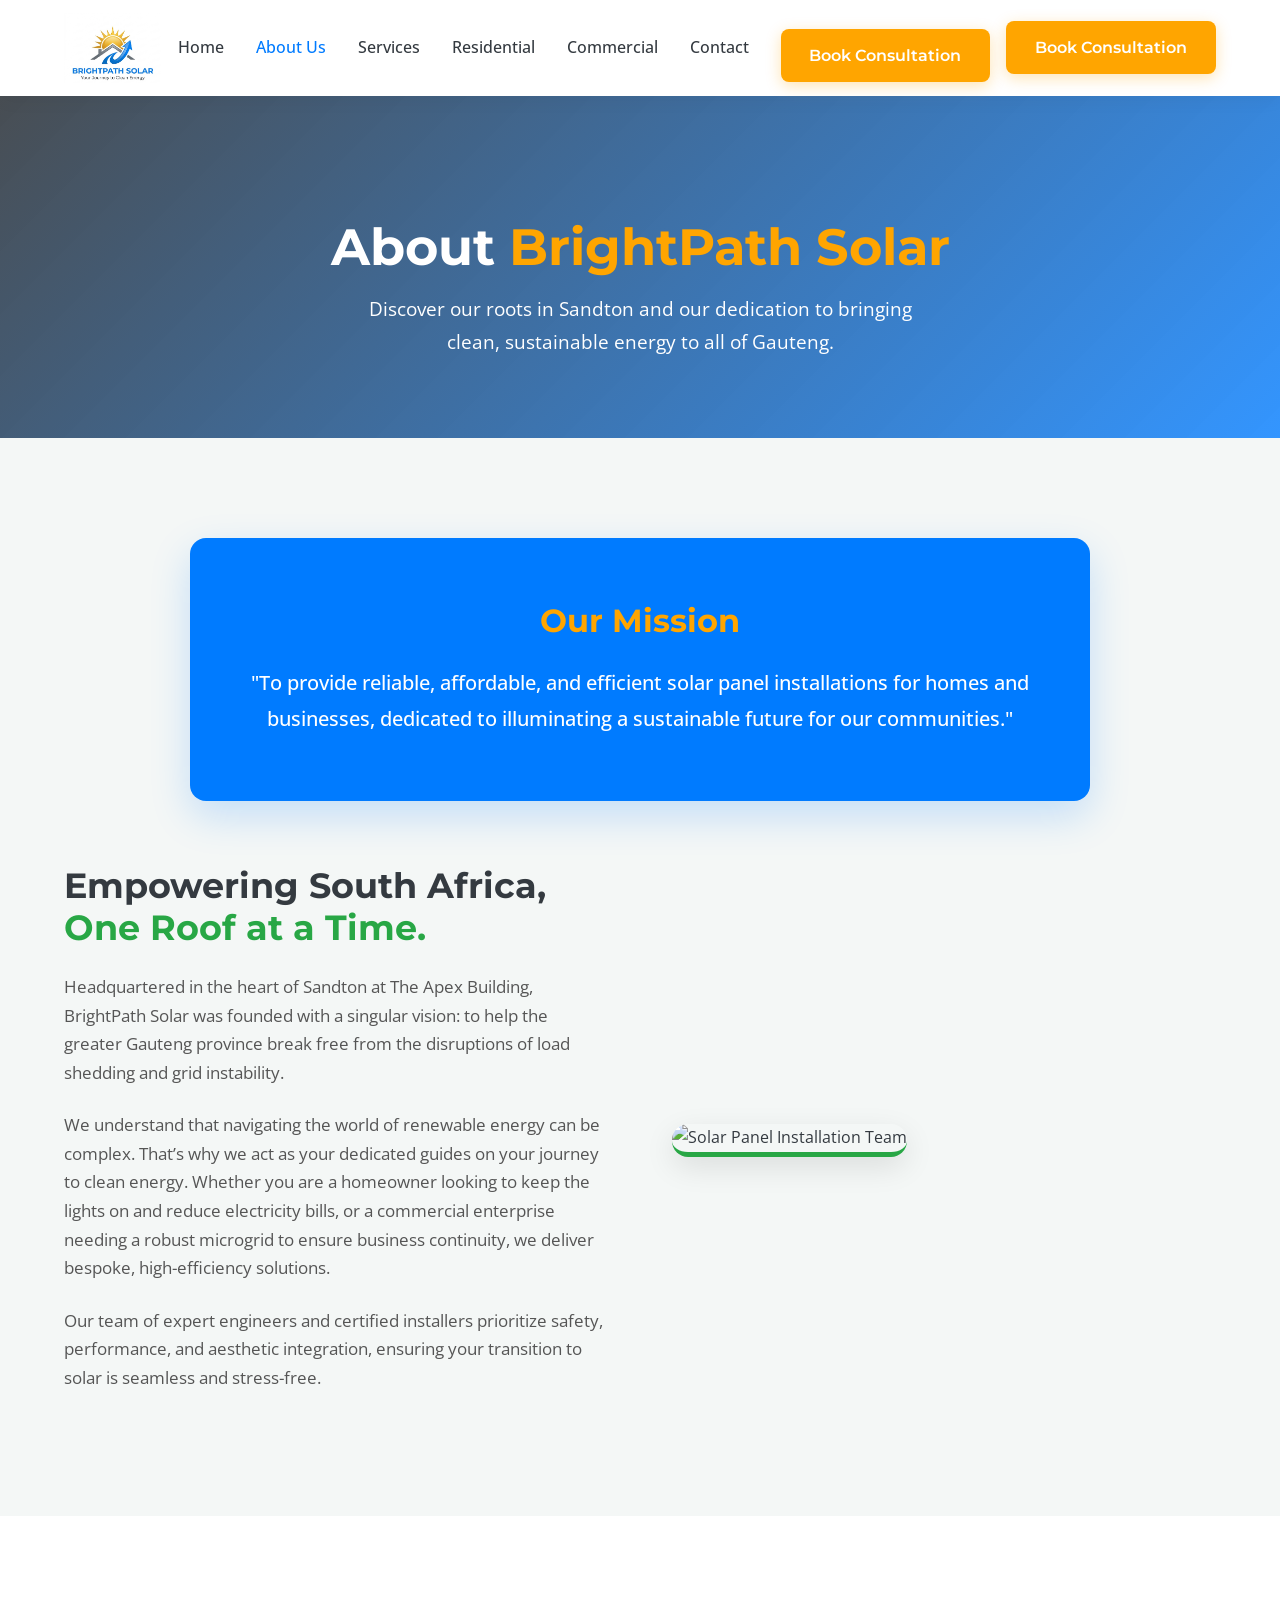
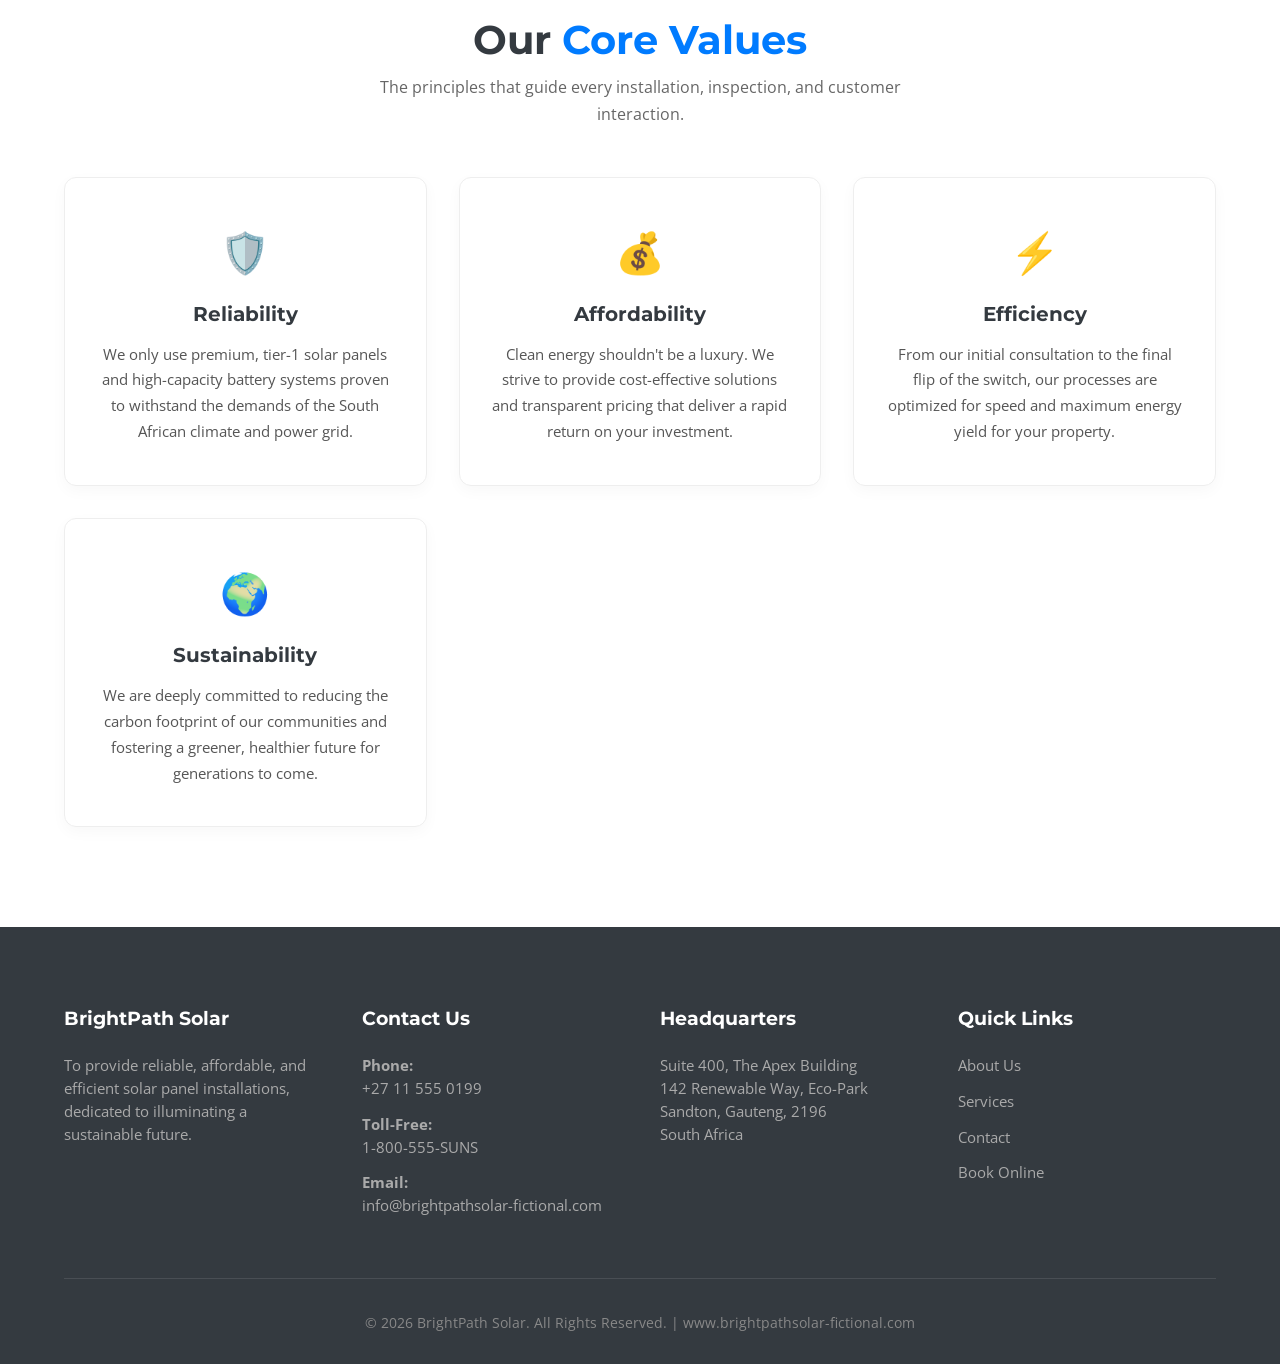
==== about.html @ ca183fa0 "Rename About.html to about.html" ====
<!DOCTYPE html>
<html lang="en">
<head>
    <meta charset="UTF-8">
    <meta name="viewport" content="width=device-width, initial-scale=1.0">
    <meta name="description" content="Learn about BrightPath Solar's mission to provide reliable, affordable, and efficient solar panel installations to homes and businesses across Gauteng.">
    <meta name="keywords" content="About BrightPath Solar, Solar Company Sandton, Renewable Energy Mission, Gauteng Solar Installers">
    <meta name="author" content="BrightPath Solar">
    <title>BrightPath Solar | About Us</title>

    <link rel="preconnect" href="https://fonts.googleapis.com">
    <link rel="preconnect" href="https://fonts.gstatic.com" crossorigin>
    <link href="https://fonts.googleapis.com/css2?family=Montserrat:wght@500;700;800&family=Open+Sans:wght@400;500;600&display=swap" rel="stylesheet">

    <style>
        /* Strong Branding & Variables (Matching index.html) */
        :root {
            --brand-blue: #007BFF;
            --brand-orange: #FFA500;
            --brand-green: #28A745;
            --brand-gray: #343A40;
            --light-bg: #F4F7F6;
            --white: #FFFFFF;
            --transition: all 0.3s ease-in-out;
        }

        /* Base Reset & Typography */
        * { margin: 0; padding: 0; box-sizing: border-box; }
        html { scroll-behavior: smooth; }
        body { font-family: 'Open Sans', sans-serif; color: var(--brand-gray); line-height: 1.7; background-color: var(--white); overflow-x: hidden; }
        h1, h2, h3, h4 { font-family: 'Montserrat', sans-serif; font-weight: 700; line-height: 1.2; }
        a { text-decoration: none; color: inherit; transition: var(--transition); }
        ul { list-style: none; }

        /* Animations */
        @keyframes fadeUp {
            from { opacity: 0; transform: translateY(30px); }
            to { opacity: 1; transform: translateY(0); }
        }
        .animate-up { animation: fadeUp 1s ease forwards; }

        /* Buttons */
        .btn { display: inline-block; padding: 0.8rem 1.8rem; border-radius: 8px; font-weight: 600; text-align: center; cursor: pointer; transition: var(--transition); border: none; font-family: 'Montserrat', sans-serif; }
        .btn-primary { background-color: var(--brand-orange); color: var(--white); box-shadow: 0 4px 15px rgba(255, 165, 0, 0.3); }
        .btn-primary:hover { background-color: #e69500; transform: translateY(-2px); box-shadow: 0 6px 20px rgba(255, 165, 0, 0.4); }

        /* Navigation Header with Logo Image */
        header { background-color: var(--white); padding: 0.8rem 5%; box-shadow: 0 2px 20px rgba(0,0,0,0.05); display: flex; justify-content: space-between; align-items: center; position: sticky; top: 0; z-index: 1000; height: auto; }
        .logo { display: flex; align-items: center; max-width: 250px; z-index: 1001; }
        .logo img { max-height: 70px; width: auto; display: block; object-fit: contain; }
        
        nav ul { display: flex; gap: 2rem; align-items: center; }
        nav a { font-weight: 500; font-size: 1rem; color: var(--brand-gray); }
        nav a:hover, nav a.active { color: var(--brand-blue); }
        
        .hamburger { display: none; flex-direction: column; gap: 5px; cursor: pointer; border: none; background: transparent; z-index: 1001; }
        .hamburger span { width: 25px; height: 3px; background-color: var(--brand-gray); border-radius: 2px; transition: var(--transition); }

        /* Page Hero Section */
        .page-hero { position: relative; background: linear-gradient(135deg, rgba(52, 58, 64, 0.9), rgba(0, 123, 255, 0.8)), url('https://images.unsplash.com/photo-1588345921523-c2dcdb7f1dcd?auto=format&fit=crop&q=80') no-repeat center center/cover; color: var(--white); text-align: center; padding: 120px 5% 80px; }
        .page-hero h1 { font-size: clamp(2.5rem, 4vw, 3.5rem); margin-bottom: 1rem; }
        .page-hero h1 span { color: var(--brand-orange); }
        .page-hero p { font-size: clamp(1rem, 2vw, 1.2rem); max-width: 600px; margin-inline: auto; font-weight: 400; }

        /* Section Global */
        .section { padding: 100px 5%; }
        .section-header { text-align: center; margin-bottom: 3rem; }
        .section-header h2 { font-size: clamp(2rem, 4vw, 2.5rem); color: var(--brand-gray); }
        .section-header h2 span { color: var(--brand-blue); }
        .section-header p { color: #666; max-width: 600px; margin: 10px auto 0; }

        /* Mission Statement Box */
        .mission-box { background-color: var(--brand-blue); color: var(--white); padding: 4rem 2rem; border-radius: 16px; text-align: center; max-width: 900px; margin: 0 auto 4rem; box-shadow: 0 15px 40px rgba(0, 123, 255, 0.2); }
        .mission-box h3 { font-size: 2rem; margin-bottom: 1.5rem; color: var(--brand-orange); }
        .mission-box p { font-size: 1.25rem; line-height: 1.8; font-weight: 500; }

        /* Content Layout Grid */
        .content-grid { display: grid; grid-template-columns: 1fr 1fr; gap: 4rem; align-items: center; max-width: 1200px; margin: 0 auto; }
        .content-text h2 { color: var(--brand-gray); margin-bottom: 1.5rem; font-size: 2.2rem; }
        .content-text p { margin-bottom: 1.5rem; font-size: 1.05rem; color: #555; }
        .content-image img { width: 100%; border-radius: 16px; box-shadow: 0 10px 30px rgba(0,0,0,0.1); border-bottom: 5px solid var(--brand-green); }

        /* Values Grid */
        .grid { display: grid; grid-template-columns: repeat(auto-fit, minmax(280px, 1fr)); gap: 2rem; margin-top: 3rem; }
        .card { background: var(--white); padding: 2.5rem 2rem; border-radius: 12px; text-align: center; transition: var(--transition); border: 1px solid #eee; position: relative; overflow: hidden; box-shadow: 0 5px 15px rgba(0,0,0,0.03); }
        .card::before { content: ''; position: absolute; top: 0; left: 0; width: 100%; height: 4px; background: var(--brand-orange); transform: scaleX(0); transform-origin: center; transition: var(--transition); }
        .card:hover { transform: translateY(-5px); box-shadow: 0 15px 30px rgba(0,0,0,0.08); }
        .card:hover::before { transform: scaleX(1); }
        .card .icon { font-size: 2.5rem; margin-bottom: 1rem; color: var(--brand-blue); }
        .card h3 { color: var(--brand-gray); margin-bottom: 1rem; font-size: 1.25rem; }
        .card p { color: #555; font-size: 0.95rem; }

        /* Footer */
        footer { background-color: var(--brand-gray); color: var(--white); padding: 80px 5% 30px; }
        .footer-grid { display: grid; grid-template-columns: repeat(auto-fit, minmax(200px, 1fr)); gap: 2.5rem; margin-bottom: 3rem; }
        .footer-grid h4 { color: var(--white); margin-bottom: 1.5rem; font-size: 1.2rem; }
        .footer-grid p, .footer-grid a { color: #aaa; font-size: 0.95rem; margin-bottom: 0.8rem; display: block; line-height: 1.5; }
        .footer-grid a:hover { color: var(--brand-orange); padding-left: 5px; }
        .copyright { text-align: center; padding-top: 2rem; border-top: 1px solid rgba(255,255,255,0.1); color: #888; font-size: 0.85rem; }

        /* Mobile Optimization */
        @media (max-width: 991px) {
            .content-grid { grid-template-columns: 1fr; gap: 2rem; }
            .content-image { order: -1; } /* Puts image above text on mobile */
            .logo img { max-height: 60px; }
        }

        @media (max-width: 768px) {
            .hamburger { display: flex; }
            header { padding: 0.8rem 5%; }
            
            nav { position: fixed; top: 0; left: 100%; width: 100%; height: 100vh; background-color: var(--white); display: flex; flex-direction: column; justify-content: center; align-items: center; transition: var(--transition); z-index: 1000; }
            nav.active { left: 0; }
            nav ul { flex-direction: column; gap: 2rem; text-align: center; }
            nav a { font-size: 1.5rem; font-family: 'Montserrat', sans-serif; font-weight: 600; }
            
            .header-cta { display: none; }
            
            .hamburger.active span:nth-child(1) { transform: translateY(8px) rotate(45deg); }
            .hamburger.active span:nth-child(2) { opacity: 0; }
            .hamburger.active span:nth-child(3) { transform: translateY(-8px) rotate(-45deg); }
            
            .logo img { max-height: 55px; }
            .mission-box { padding: 2.5rem 1.5rem; }
            .mission-box h3 { font-size: 1.5rem; }
            .mission-box p { font-size: 1.1rem; }
        }
    </style>
</head>
<body>

    <header>
        <a href="index.html" class="logo">
            <img src="logo.jpg" alt="BrightPath Solar Logo" title="BrightPath Solar">
        </a>
        
        <nav id="nav-menu">
            <ul>
                <li><a href="index.html">Home</a></li>
                <li><a href="about.html" class="active">About Us</a></li>
                <li><a href="services.html">Services</a></li>
                <li><a href="residential.html">Residential</a></li>
                <li><a href="commercial.html">Commercial</a></li>
                <li><a href="contact.html">Contact</a></li>
                <li style="display: block; margin-top: 1rem;" class="mobile-cta-wrapper">
                    <a href="index.html#booking" class="btn btn-primary" onclick="toggleMenu()">Book Consultation</a>
                </li>
            </ul>
        </nav>

        <a href="index.html#booking" class="btn btn-primary header-cta">Book Consultation</a>
        
        <button class="hamburger" id="hamburger" aria-label="Toggle menu">
            <span></span>
            <span></span>
            <span></span>
        </button>
    </header>

    <section class="page-hero">
        <div class="animate-up">
            <h1>About <span>BrightPath Solar</span></h1>
            <p>Discover our roots in Sandton and our dedication to bringing clean, sustainable energy to all of Gauteng.</p>
        </div>
    </section>

    <section class="section" style="background-color: var(--light-bg);">
        
        <div class="mission-box animate-up">
            <h3>Our Mission</h3>
            <p>"To provide reliable, affordable, and efficient solar panel installations for homes and businesses, dedicated to illuminating a sustainable future for our communities."</p>
        </div>

        <div class="content-grid animate-up">
            <div class="content-text">
                <h2>Empowering South Africa, <span style="color: var(--brand-green);">One Roof at a Time.</span></h2>
                <p>Headquartered in the heart of Sandton at The Apex Building, BrightPath Solar was founded with a singular vision: to help the greater Gauteng province break free from the disruptions of load shedding and grid instability.</p>
                <p>We understand that navigating the world of renewable energy can be complex. That’s why we act as your dedicated guides on your journey to clean energy. Whether you are a homeowner looking to keep the lights on and reduce electricity bills, or a commercial enterprise needing a robust microgrid to ensure business continuity, we deliver bespoke, high-efficiency solutions.</p>
                <p>Our team of expert engineers and certified installers prioritize safety, performance, and aesthetic integration, ensuring your transition to solar is seamless and stress-free.</p>
            </div>
            <div class="content-image">
                <img src="https://images.unsplash.com/photo-1613665813446-82a78c468a1d?auto=format&fit=crop&q=80" alt="Solar Panel Installation Team">
            </div>
        </div>
    </section>

    <section class="section">
        <div class="section-header animate-up">
            <h2>Our <span>Core Values</span></h2>
            <p>The principles that guide every installation, inspection, and customer interaction.</p>
        </div>
        
        <div class="grid animate-up">
            <div class="card">
                <div class="icon">🛡️</div>
                <h3>Reliability</h3>
                <p>We only use premium, tier-1 solar panels and high-capacity battery systems proven to withstand the demands of the South African climate and power grid.</p>
            </div>
            <div class="card">
                <div class="icon">💰</div>
                <h3>Affordability</h3>
                <p>Clean energy shouldn't be a luxury. We strive to provide cost-effective solutions and transparent pricing that deliver a rapid return on your investment.</p>
            </div>
            <div class="card">
                <div class="icon">⚡</div>
                <h3>Efficiency</h3>
                <p>From our initial consultation to the final flip of the switch, our processes are optimized for speed and maximum energy yield for your property.</p>
            </div>
            <div class="card">
                <div class="icon">🌍</div>
                <h3>Sustainability</h3>
                <p>We are deeply committed to reducing the carbon footprint of our communities and fostering a greener, healthier future for generations to come.</p>
            </div>
        </div>
    </section>

    <footer>
        <div class="footer-grid">
            <div>
                <h4>BrightPath Solar</h4>
                <p>To provide reliable, affordable, and efficient solar panel installations, dedicated to illuminating a sustainable future.</p>
            </div>
            <div>
                <h4>Contact Us</h4>
                <p><strong>Phone:</strong> <a href="tel:+27115550199">+27 11 555 0199</a></p>
                <p><strong>Toll-Free:</strong> <a href="tel:18005557867">1-800-555-SUNS</a></p>
                <p><strong>Email:</strong> <a href="mailto:info@brightpathsolar-fictional.com">info@brightpathsolar-fictional.com</a></p>
            </div>
            <div>
                <h4>Headquarters</h4>
                <p>Suite 400, The Apex Building<br>
                142 Renewable Way, Eco-Park<br>
                Sandton, Gauteng, 2196<br>
                South Africa</p>
            </div>
            <div>
                <h4>Quick Links</h4>
                <a href="about.html">About Us</a>
                <a href="services.html">Services</a>
                <a href="contact.html">Contact</a>
                <a href="index.html#booking">Book Online</a>
            </div>
        </div>
        <div class="copyright">
            &copy; 2026 BrightPath Solar. All Rights Reserved. | www.brightpathsolar-fictional.com
        </div>
    </footer>

    <script>
        const hamburger = document.getElementById('hamburger');
        const navMenu = document.getElementById('nav-menu');

        function toggleMenu() {
            hamburger.classList.toggle('active');
            navMenu.classList.toggle('active');
            document.body.style.overflow = navMenu.classList.contains('active') ? 'hidden' : 'auto';
        }

        hamburger.addEventListener('click', toggleMenu);
    </script>
</body>
</html>
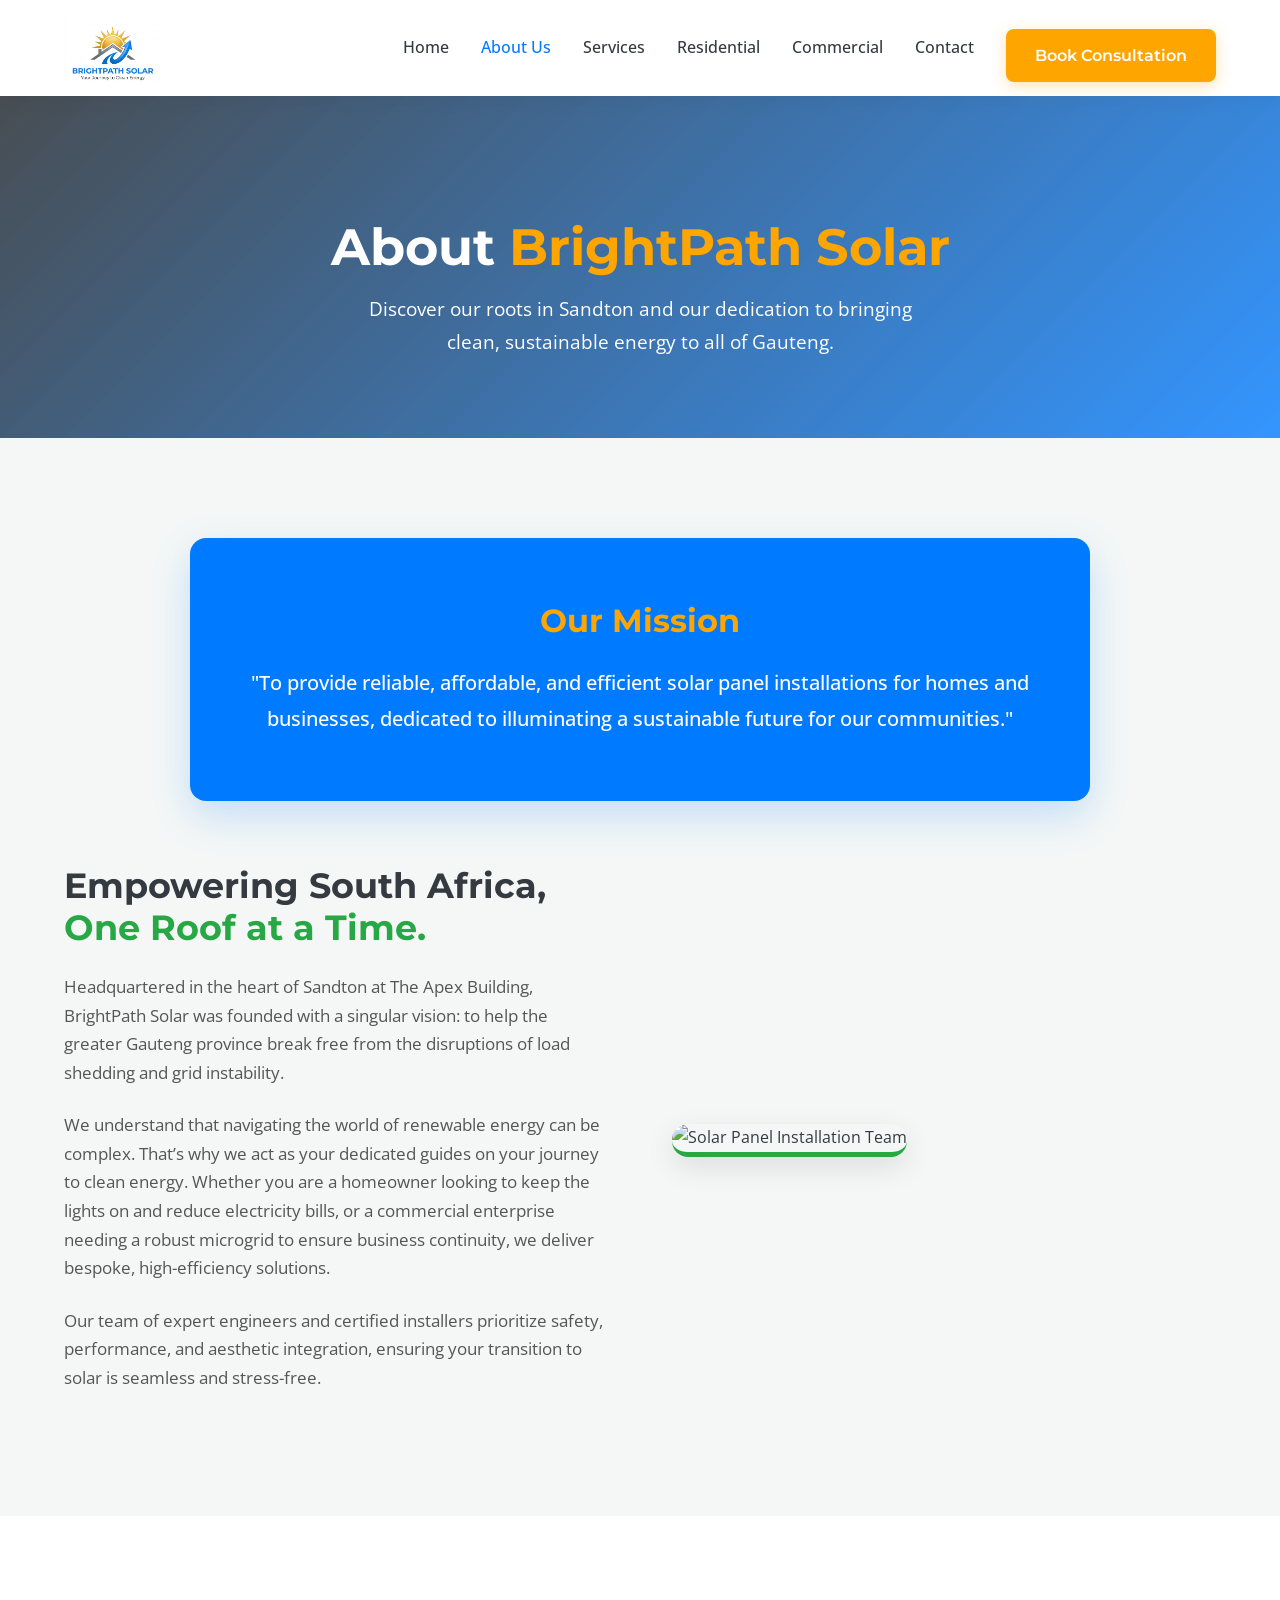
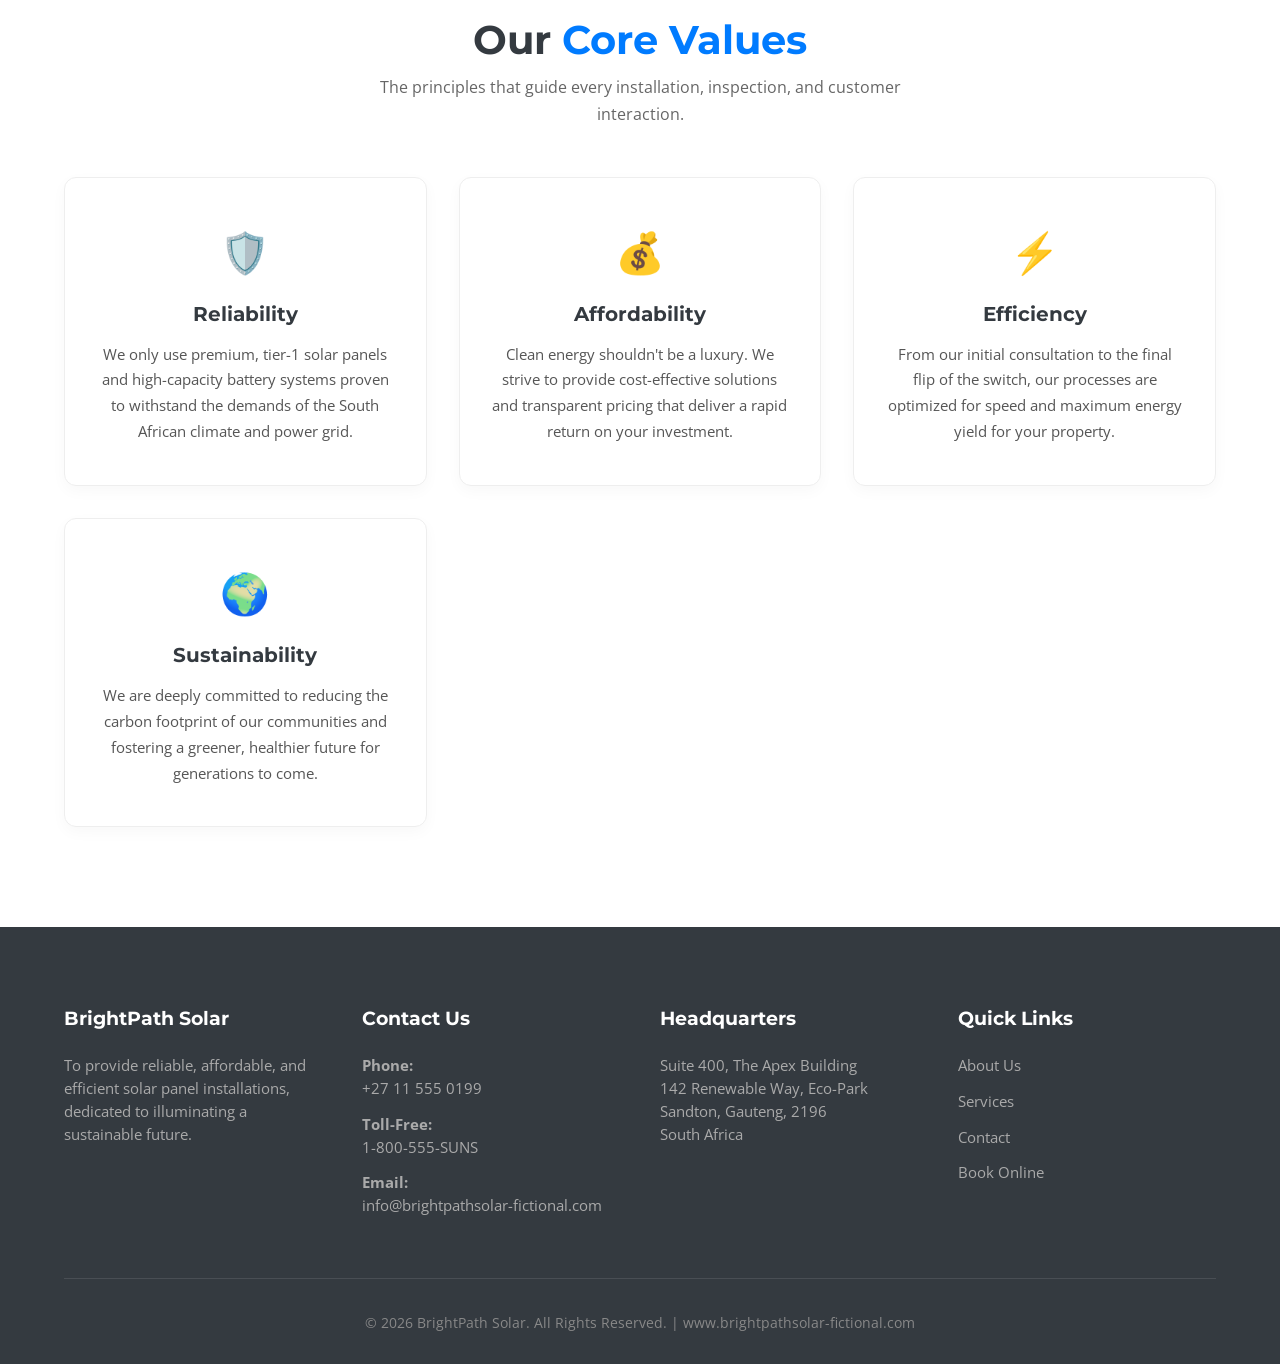
==== commit 66ab7aca: "Remove 'Book Consultation' link from about.html Removed the 'Book Consultation' link from the naviga" ====
--- a/about.html
+++ b/about.html
@@ -148,7 +148,6 @@
             </ul>
         </nav>
 
-        <a href="index.html#booking" class="btn btn-primary header-cta">Book Consultation</a>
         
         <button class="hamburger" id="hamburger" aria-label="Toggle menu">
             <span></span>
